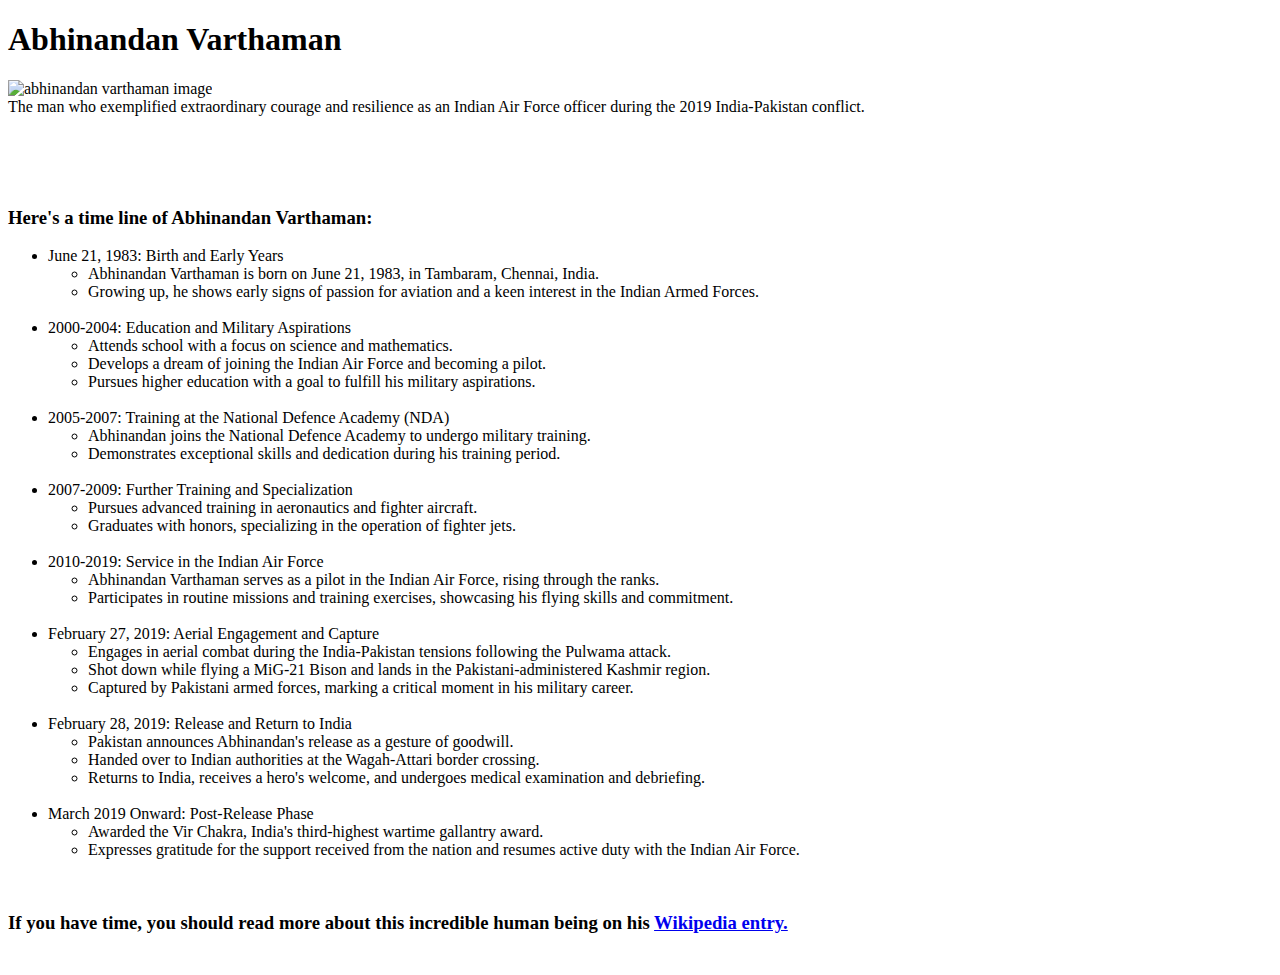
==== Tribute-page/index.html @ a6849792 "Update and rename index.html to index.html" ====
<!DOCTYPE html>
<html lang="en">

<head>
    <meta charset="UTF-8">

    <title>Tribute page</title>
    <link rel="stylesheet" href="tribute.css">
</head>

<body>
    <main id="main">
        <h1 id="title">Abhinandan Varthaman</h1>
        <div id="img-div">
            <img id="image" src="Abhinandan_image.jpeg" alt="abhinandan varthaman image"><br>
            <div id="img-caption">The man who exemplified extraordinary courage and resilience as an Indian Air Force
                officer during the 2019 India-Pakistan conflict.</div>

        </div><br><br>
        <div id="tribute-info">
            <br><br><h3>Here's a time line of Abhinandan Varthaman:</h3>
            <ul>
                <li class="heading">June 21, 1983: Birth and Early Years</li>
                <ul>
                    <li>Abhinandan Varthaman is born on June 21, 1983, in Tambaram, Chennai, India.</li>
                    <li>Growing up, he shows early signs of passion for aviation and a keen interest in the Indian Armed
                        Forces.</li>
                </ul><br>

                <li class="heading">2000-2004: Education and Military Aspirations</li>
                <ul>
                    <li>Attends school with a focus on science and mathematics.</li>
                    <li>Develops a dream of joining the Indian Air Force and becoming a pilot.</li>
                    <li>Pursues higher education with a goal to fulfill his military aspirations.</li>
                </ul><br>
                <li class="heading">2005-2007: Training at the National Defence Academy (NDA)</li>
                <ul>
                    <li>Abhinandan joins the National Defence Academy to undergo military training.</li>
                    <li>Demonstrates exceptional skills and dedication during his training period.</li>
                </ul><br>
                <li class="heading">2007-2009: Further Training and Specialization</li>
                <ul>
                    <li>Pursues advanced training in aeronautics and fighter aircraft.</li>
                    <li>Graduates with honors, specializing in the operation of fighter jets.</li>
                </ul><br>
                <li class="heading">2010-2019: Service in the Indian Air Force</li>
                <ul>
                    <li>Abhinandan Varthaman serves as a pilot in the Indian Air Force, rising through the ranks.</li>
                    <li>Participates in routine missions and training exercises, showcasing his flying skills and
                        commitment.</li>
                </ul><br>
                <li class="heading">February 27, 2019: Aerial Engagement and Capture</li>
                <ul>
                    <li>Engages in aerial combat during the India-Pakistan tensions following the Pulwama attack.</li>
                    <li>Shot down while flying a MiG-21 Bison and lands in the Pakistani-administered Kashmir region.
                    </li>
                    <li>Captured by Pakistani armed forces, marking a critical moment in his military career.</li>
                </ul><br>
                <li class="heading">February 28, 2019: Release and Return to India</li>
                <ul>
                    <li>Pakistan announces Abhinandan's release as a gesture of goodwill.</li>
                    <li>Handed over to Indian authorities at the Wagah-Attari border crossing.</li>
                    <li>Returns to India, receives a hero's welcome, and undergoes medical examination and debriefing.
                    </li>
                </ul><br>
                <li class="heading">March 2019 Onward: Post-Release Phase</li>
                <ul>
                    <li>Awarded the Vir Chakra, India's third-highest wartime gallantry award.</li>
                    <li>Expresses gratitude for the support received from the nation and resumes active duty with the
                        Indian Air Force.</li>
                </ul>
            </ul><br>
            <h3>If you have time, you should read more about this incredible human being on his <a
                    href="https://en.wikipedia.org/wiki/Abhinandan_Varthaman" target="_blank"
                    id="tribute-link">Wikipedia entry.</a><br><br></h3>
        </div>
    </main>
</body>

</html>
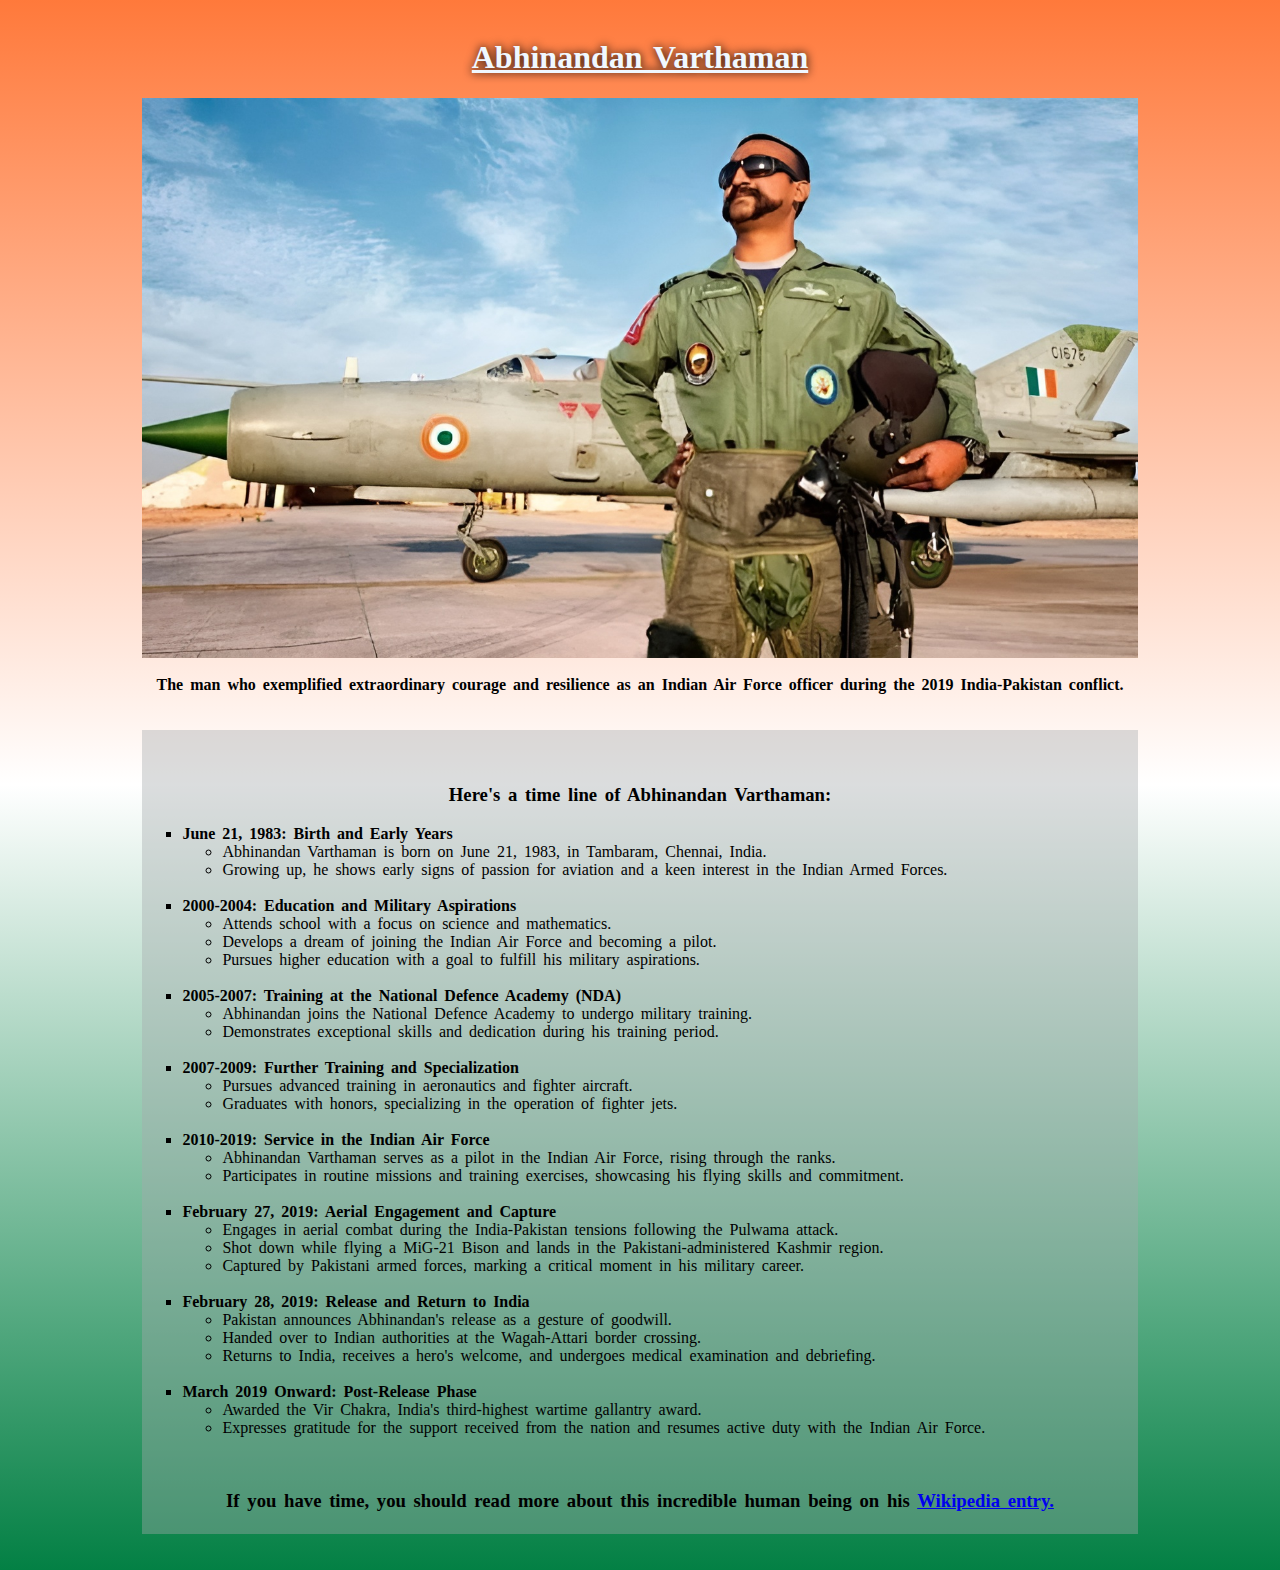
==== commit 90588fec: "Add files via upload" ====
--- a/Tribute-page/index.html
+++ b/Tribute-page/index.html
@@ -77,4 +77,4 @@
     </main>
 </body>
 
-</html>
+</html>--- a/Tribute-page/tribute.css
+++ b/Tribute-page/tribute.css
@@ -0,0 +1,60 @@
+body {
+    padding: 10px;
+    word-spacing: 3px;
+    font-family: georgia;
+    background-image: linear-gradient(to bottom ,#ff661fdf, white, #038044);
+}
+
+#title {
+    text-align: center;
+    color: aliceblue;
+    text-decoration: underline;
+    text-shadow: 0 0 10px black;
+    
+}
+
+#img-div {
+
+    margin: auto;
+    max-width: 80%;
+
+}
+
+#image {
+    display: block;
+    margin: auto;
+    max-width: 100%;
+    text-align: center;
+}
+
+ul {
+    text-align: start;
+
+}
+
+.heading {
+    font-weight: bold;
+    list-style-type:square;
+}
+
+h2 {
+    text-align: center;
+}
+
+h3 {
+    text-align: center;
+}
+
+#tribute-info {
+    background-color: rgba(165, 169, 172, 0.4);
+    margin-left: 10%;
+    margin-right: 10%;
+    text-align: center;
+    font-size: 1rem
+}
+
+#img-caption {
+    font-size: 1rem;
+    text-align: center;
+    font-weight:600;
+}